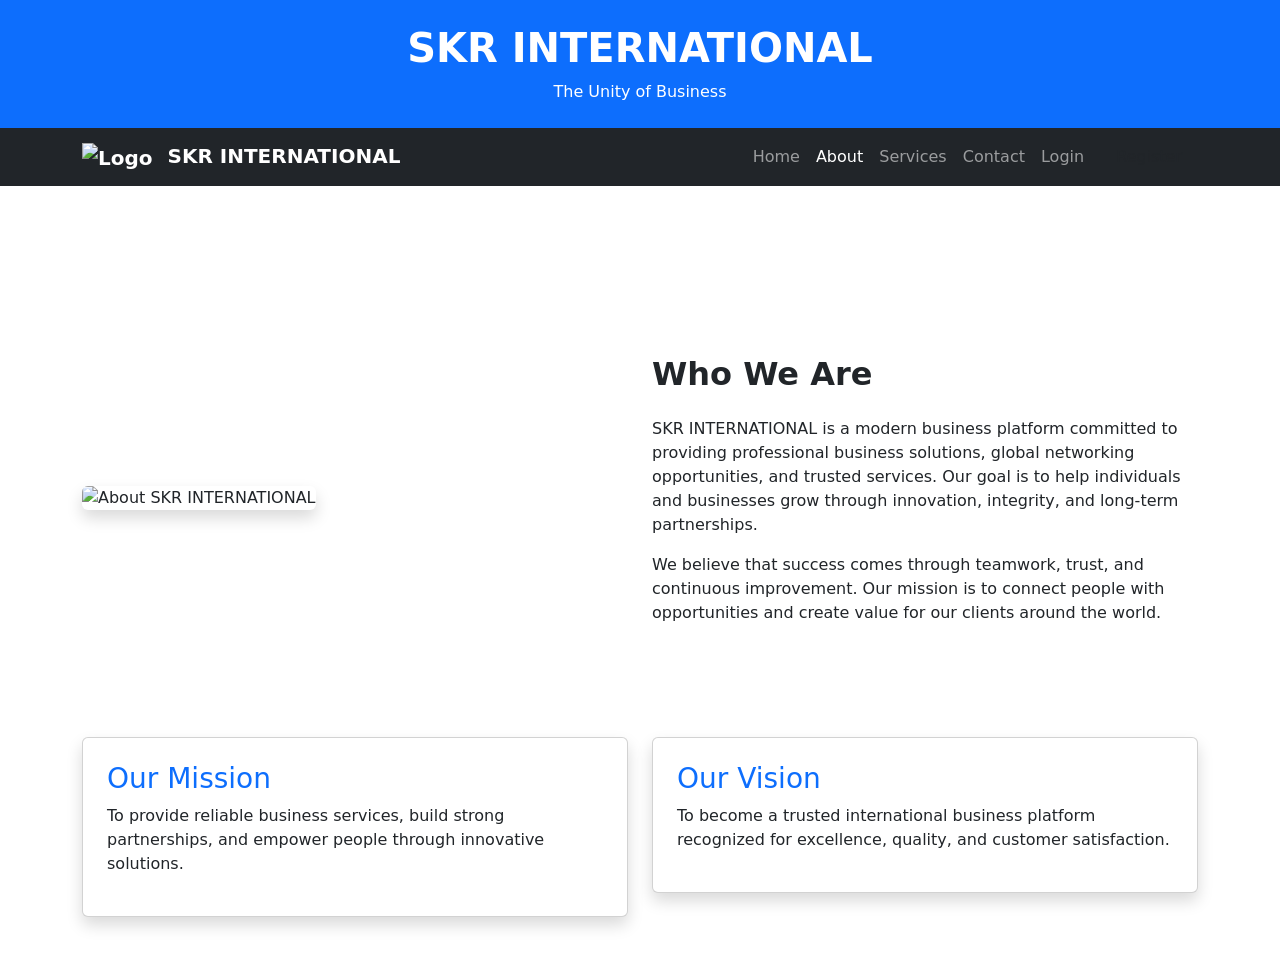
==== about.html @ 052d1a55 "Update about.html" ====
<!DOCTYPE html>
<html lang="en">

<head>
<meta charset="UTF-8">
<meta name="viewport" content="width=device-width, initial-scale=1.0">

<title>About Us | SKR INTERNATIONAL</title>

<link rel="stylesheet" href="style.css">
<link href="https://cdn.jsdelivr.net/npm/bootstrap@5.3.7/dist/css/bootstrap.min.css" rel="stylesheet">

</head>

<body>

<!-- Header -->
<header class="bg-primary text-white text-center py-4">
<div class="container">
<h1 class="fw-bold">SKR INTERNATIONAL</h1>
<p class="mb-0">The Unity of Business</p>
</div>
</header>

<!-- Navbar -->
<nav class="navbar navbar-expand-lg navbar-dark bg-dark sticky-top">

<div class="container">

<a class="navbar-brand fw-bold" href="index.html">
<img src="images/logo.png" width="45" class="me-2" alt="Logo">
SKR INTERNATIONAL
</a>

<button class="navbar-toggler" type="button" data-bs-toggle="collapse" data-bs-target="#menu">
<span class="navbar-toggler-icon"></span>
</button>

<div class="collapse navbar-collapse" id="menu">

<ul class="navbar-nav ms-auto">

<li class="nav-item">
<a class="nav-link" href="index.html">Home</a>
</li>

<li class="nav-item">
<a class="nav-link active" href="about.html">About</a>
</li>

<li class="nav-item">
<a class="nav-link" href="services.html">Services</a>
</li>

<li class="nav-item">
<a class="nav-link" href="contact.html">Contact</a>
</li>

<li class="nav-item">
<a class="nav-link" href="login.html">Login</a>
</li>

<li class="nav-item">
<a class="nav-link btn btn-warning text-dark ms-2 px-3" href="register.html">
Register
</a>
</li>

</ul>

</div>

</div>

</nav>

<!-- About Hero -->
<section class="hero">

<div class="container text-center text-white">

<h1 class="display-4 fw-bold">
About SKR INTERNATIONAL
</h1>

<p class="lead">
Building Trust • Creating Opportunities • Connecting Businesses Worldwide
</p>

</div>

</section>

<!-- Company Introduction -->
<section class="container py-5">

<div class="row align-items-center">

<div class="col-lg-6">

<img src="images/about.jpg" class="img-fluid rounded shadow" alt="About SKR INTERNATIONAL">

</div>

<div class="col-lg-6">

<h2 class="fw-bold mb-4">Who We Are</h2>

<p>
SKR INTERNATIONAL is a modern business platform committed to providing professional business solutions, global networking opportunities, and trusted services. Our goal is to help individuals and businesses grow through innovation, integrity, and long-term partnerships.
</p>

<p>
We believe that success comes through teamwork, trust, and continuous improvement. Our mission is to connect people with opportunities and create value for our clients around the world.
</p>

</div>

</div>

</section>

<!-- Mission & Vision -->
<section class="container py-5">

<div class="row">

<div class="col-md-6">

<div class="card shadow p-4">

<h3 class="text-primary">Our Mission</h3>

<p>
To provide reliable business services, build strong partnerships, and empower people through innovative solutions.
</p>

</div>

</div>

<div class="col-md-6">

<div class="card shadow p-4">

<h3 class="text-primary">Our Vision</h3>

<p>
To become a trusted international business platform recognized for excellence, quality, and customer satisfaction.
</p>

</div>

</div>

</div>

</section>
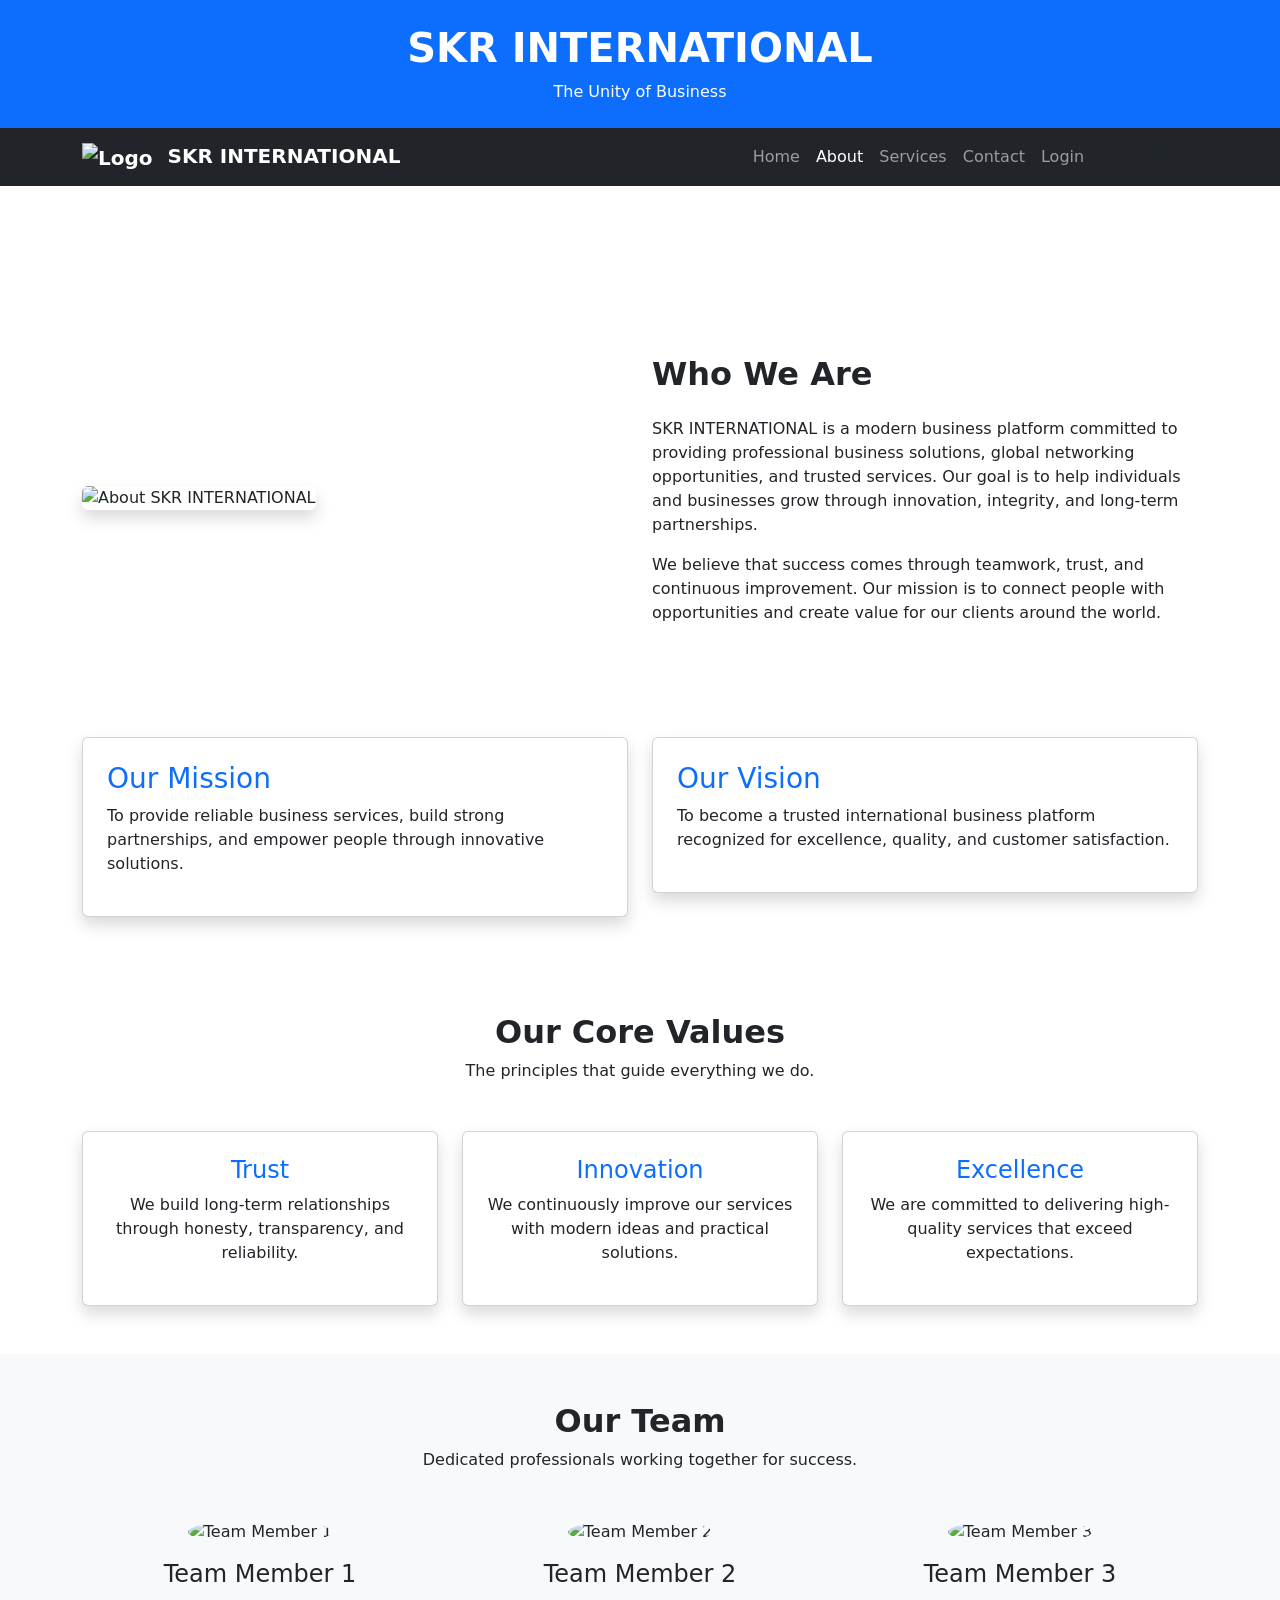
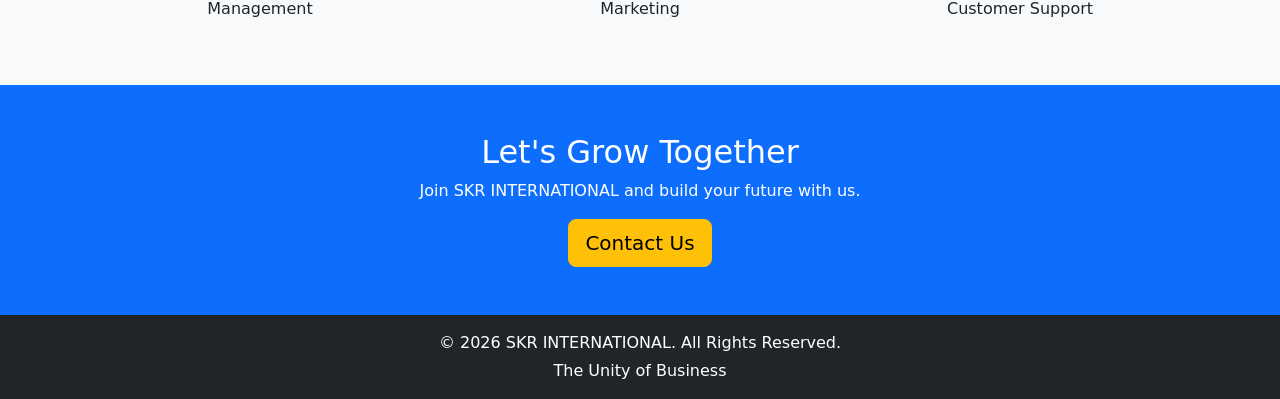
==== commit b9ba036a: "Update about.html" ====
--- a/about.html
+++ b/about.html
@@ -156,3 +156,109 @@
 </div>
 
 </section>
+<!-- Our Values -->
+<section class="container py-5">
+
+<div class="text-center mb-5">
+<h2 class="fw-bold">Our Core Values</h2>
+<p>The principles that guide everything we do.</p>
+</div>
+
+<div class="row g-4">
+
+<div class="col-md-4">
+<div class="card h-100 shadow text-center p-4">
+<h4 class="text-primary">Trust</h4>
+<p>We build long-term relationships through honesty, transparency, and reliability.</p>
+</div>
+</div>
+
+<div class="col-md-4">
+<div class="card h-100 shadow text-center p-4">
+<h4 class="text-primary">Innovation</h4>
+<p>We continuously improve our services with modern ideas and practical solutions.</p>
+</div>
+</div>
+
+<div class="col-md-4">
+<div class="card h-100 shadow text-center p-4">
+<h4 class="text-primary">Excellence</h4>
+<p>We are committed to delivering high-quality services that exceed expectations.</p>
+</div>
+</div>
+
+</div>
+
+</section>
+
+<!-- Team -->
+<section class="bg-light py-5">
+
+<div class="container">
+
+<div class="text-center mb-5">
+<h2 class="fw-bold">Our Team</h2>
+<p>Dedicated professionals working together for success.</p>
+</div>
+
+<div class="row g-4">
+
+<div class="col-md-4 text-center">
+<img src="images/team1.jpg" class="rounded-circle img-fluid mb-3" style="width:180px;height:180px;object-fit:cover;" alt="Team Member 1">
+<h4>Team Member 1</h4>
+<p>Management</p>
+</div>
+
+<div class="col-md-4 text-center">
+<img src="images/team2.jpg" class="rounded-circle img-fluid mb-3" style="width:180px;height:180px;object-fit:cover;" alt="Team Member 2">
+<h4>Team Member 2</h4>
+<p>Marketing</p>
+</div>
+
+<div class="col-md-4 text-center">
+<img src="images/team3.jpg" class="rounded-circle img-fluid mb-3" style="width:180px;height:180px;object-fit:cover;" alt="Team Member 3">
+<h4>Team Member 3</h4>
+<p>Customer Support</p>
+</div>
+
+</div>
+
+</div>
+
+</section>
+
+<!-- Call to Action -->
+<section class="bg-primary text-white text-center py-5">
+
+<div class="container">
+
+<h2>Let's Grow Together</h2>
+
+<p>Join SKR INTERNATIONAL and build your future with us.</p>
+
+<a href="contact.html" class="btn btn-warning btn-lg">
+Contact Us
+</a>
+
+</div>
+
+</section>
+
+<!-- Footer -->
+<footer class="bg-dark text-white text-center py-3">
+
+<p class="mb-1">
+© 2026 SKR INTERNATIONAL. All Rights Reserved.
+</p>
+
+<p class="mb-0">
+The Unity of Business
+</p>
+
+</footer>
+
+<script src="https://cdn.jsdelivr.net/npm/bootstrap@5.3.7/dist/js/bootstrap.bundle.min.js"></script>
+<script src="script.js"></script>
+
+</body>
+</html>
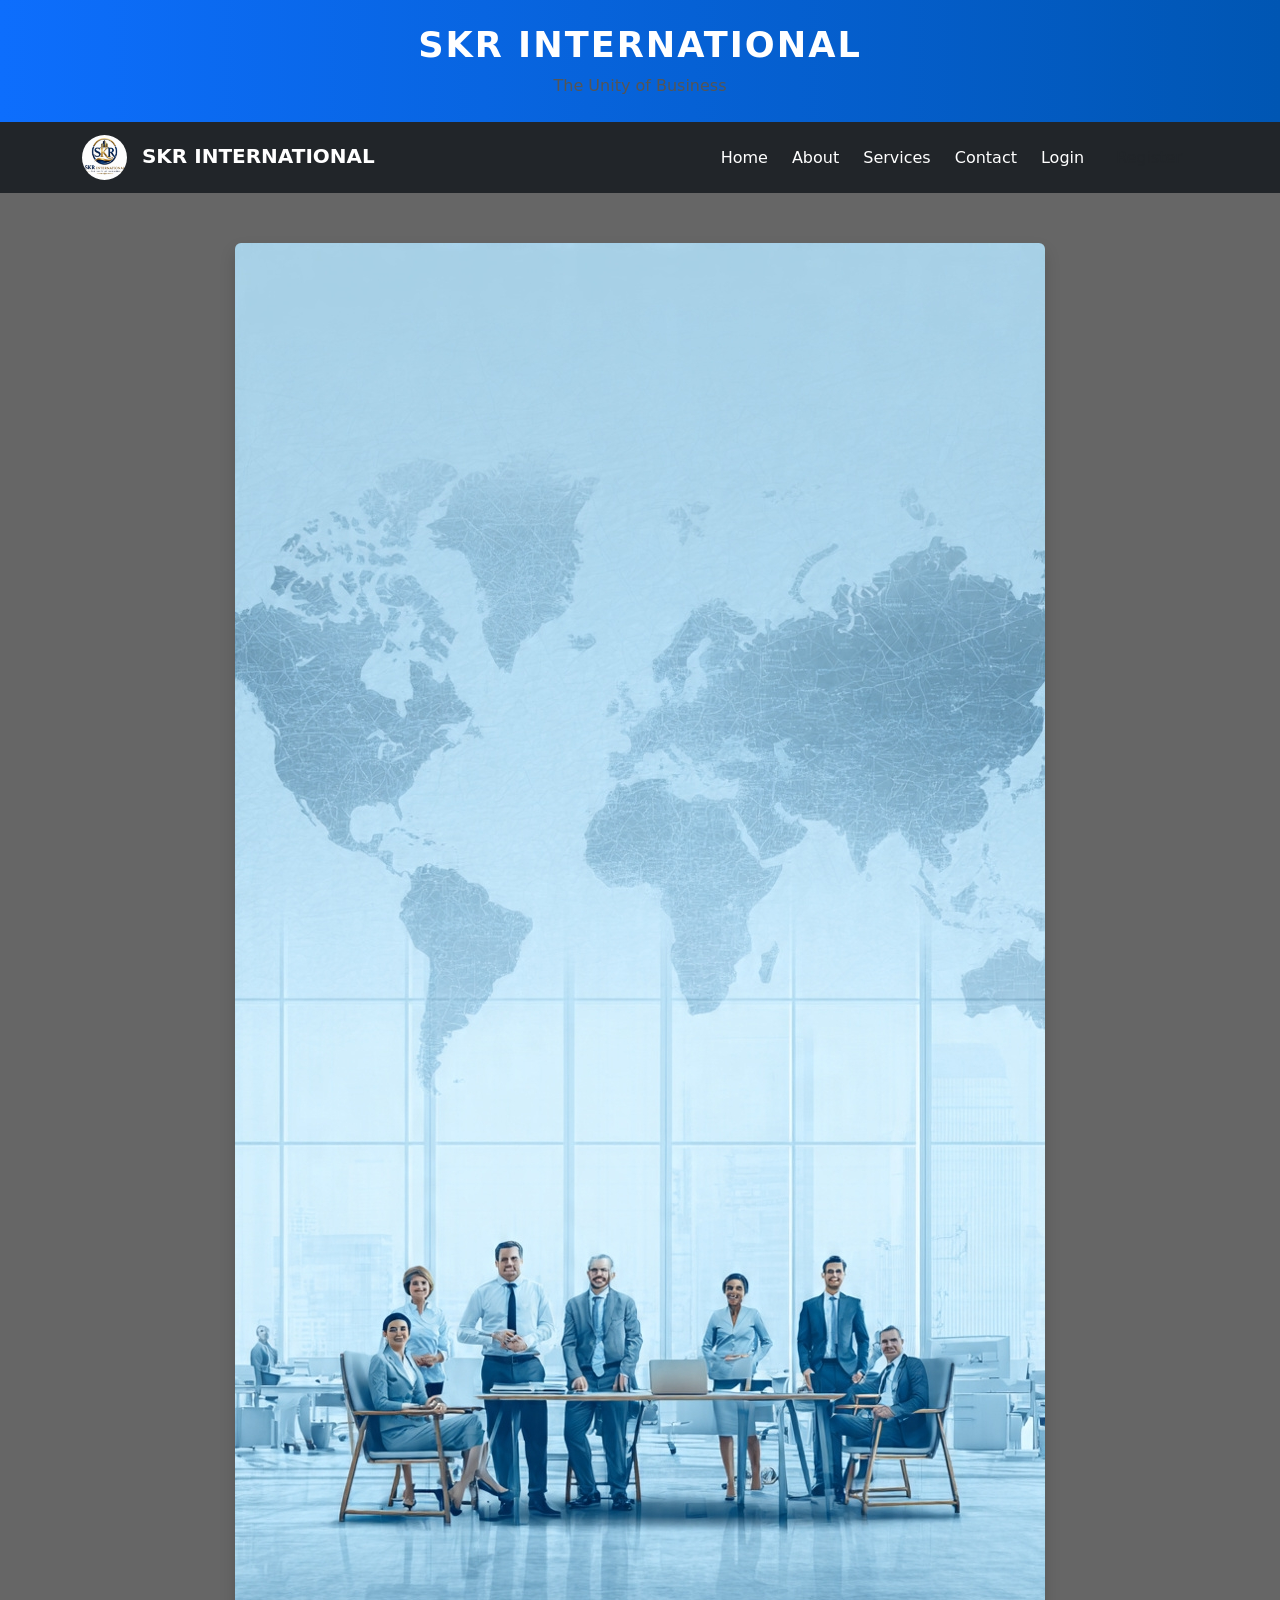
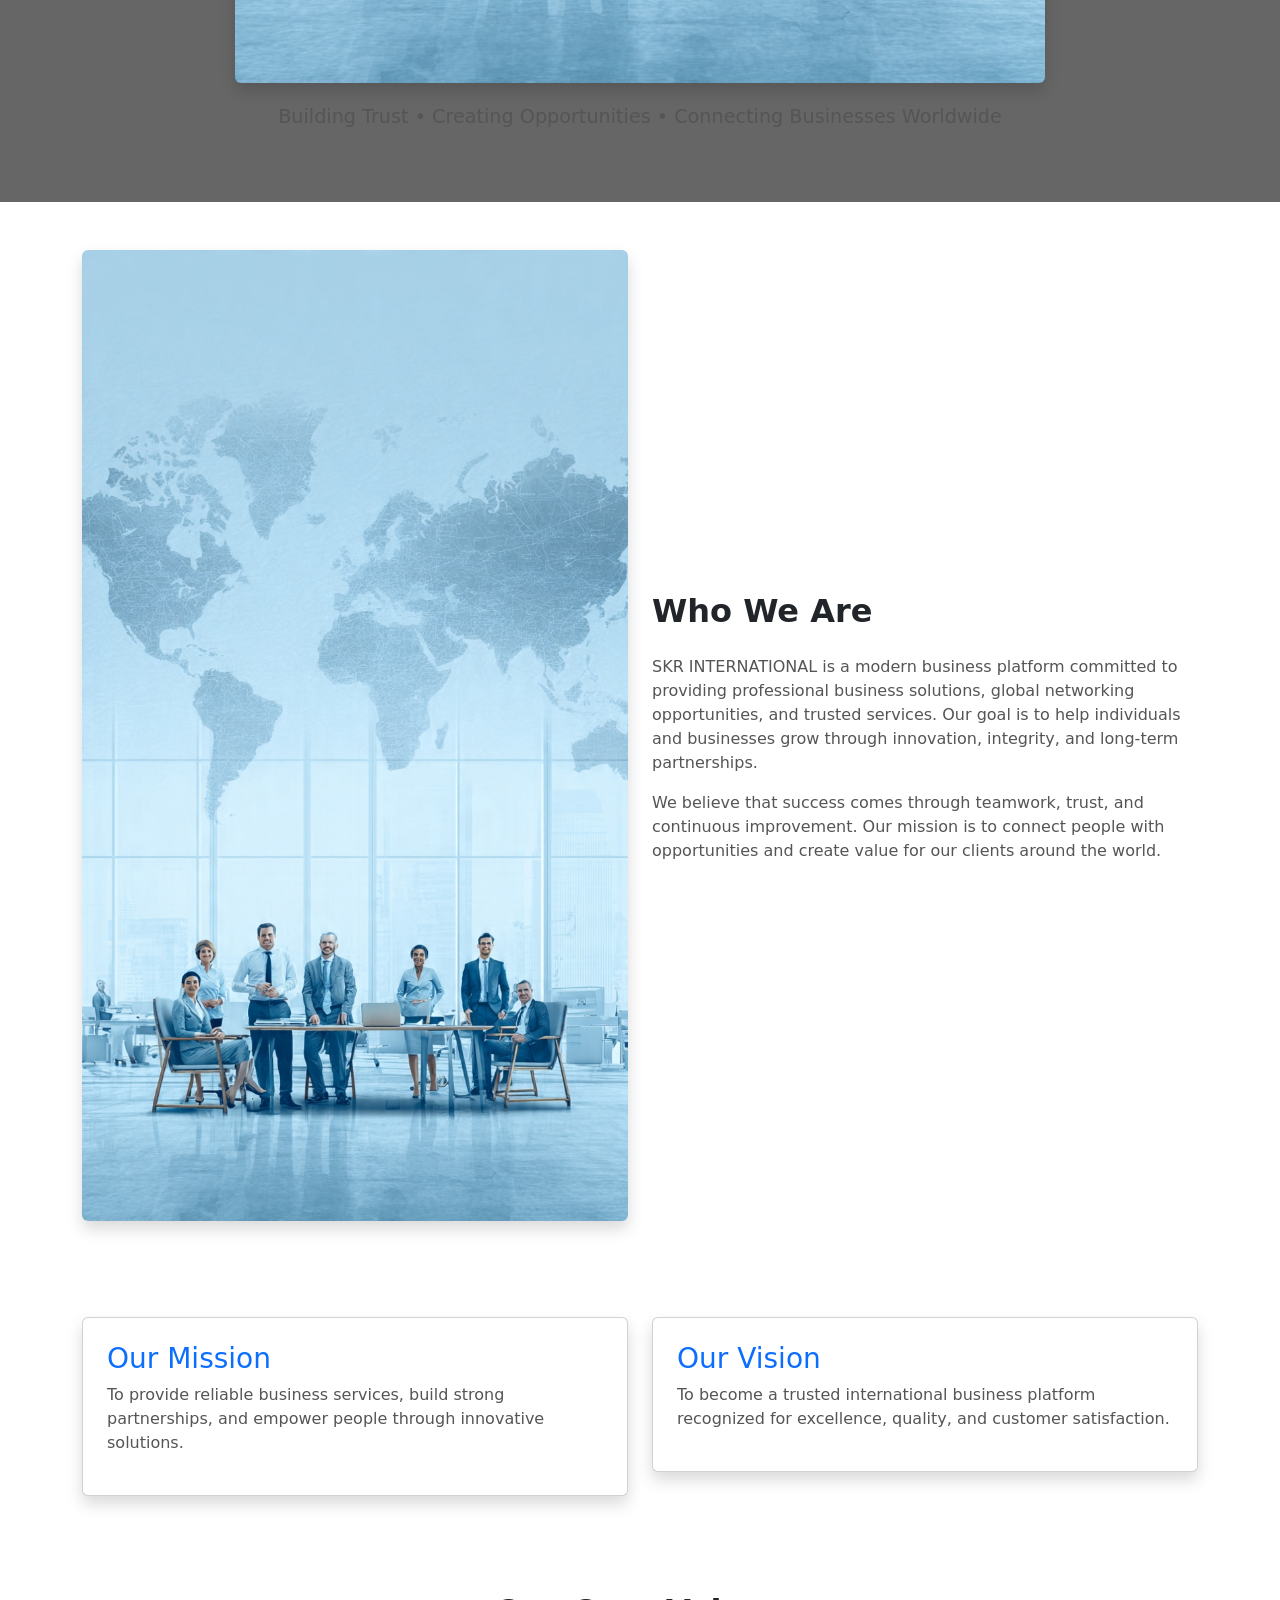
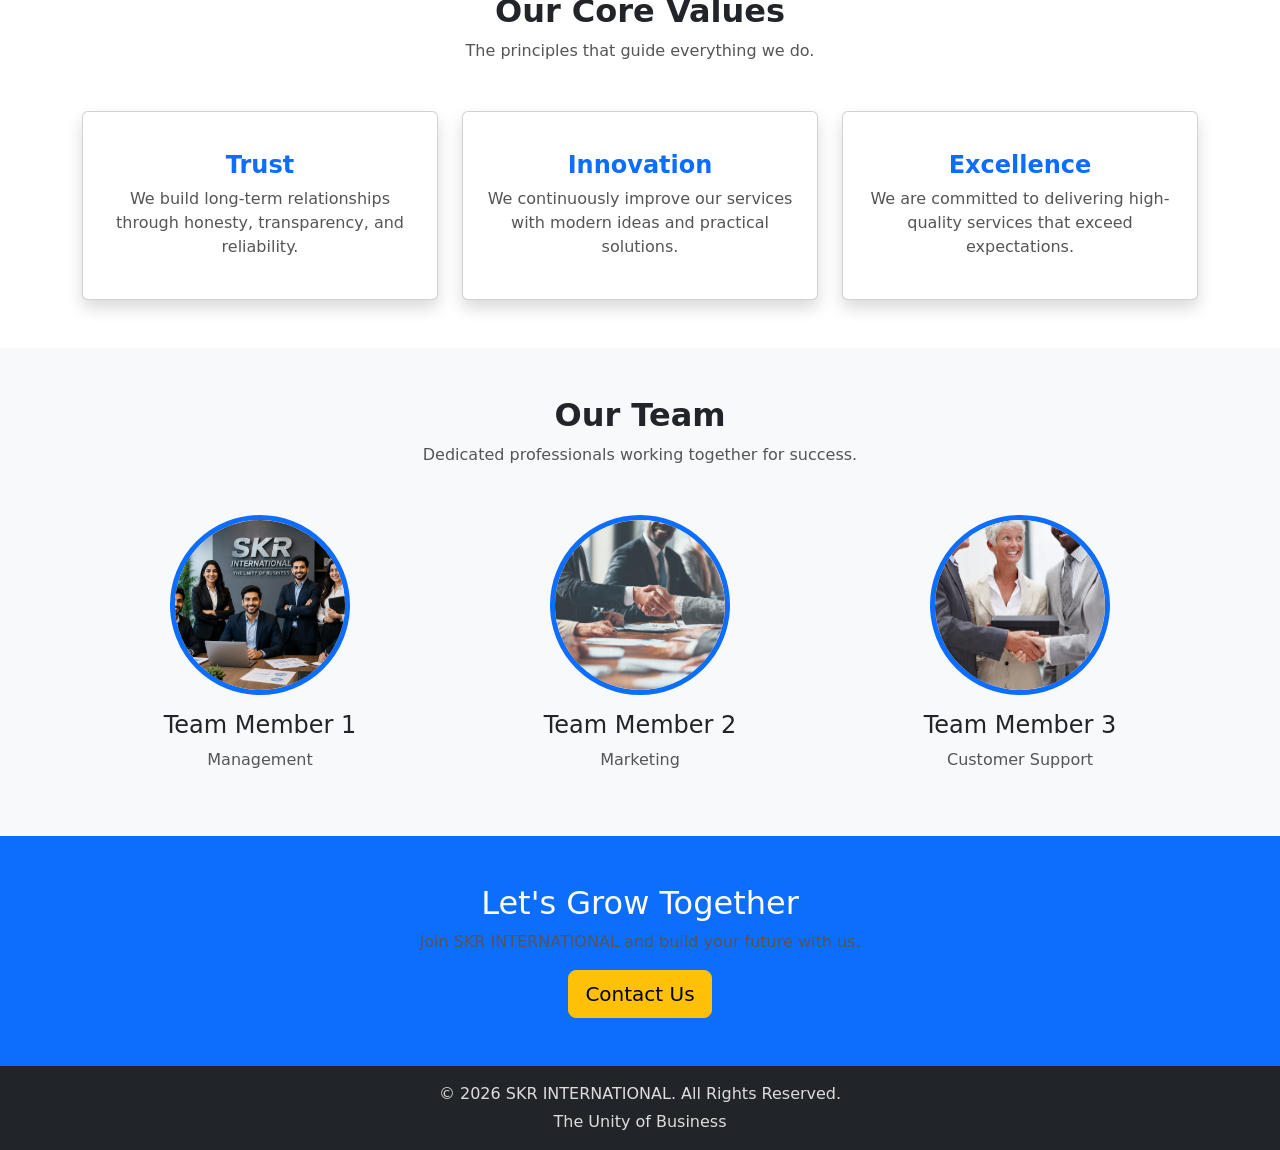
==== commit 32707a33: "Insert image in about section Added an image to the about section." ====
--- a/about.html
+++ b/about.html
@@ -79,9 +79,9 @@
 
 <div class="container text-center text-white">
 
-<h1 class="display-4 fw-bold">
-About SKR INTERNATIONAL
-</h1>
+
+<img src="images/about.jpg" class="img-fluid rounded shadow" alt="About SKR INTERNATIONAL">
+
 
 <p class="lead">
 Building Trust • Creating Opportunities • Connecting Businesses Worldwide
--- a/style.css
+++ b/style.css
@@ -0,0 +1,380 @@
+/* ==========================================
+   SKR INTERNATIONAL V4
+   style.css - Part 1
+========================================== */
+
+*{
+    margin:0;
+    padding:0;
+    box-sizing:border-box;
+}
+
+html{
+    scroll-behavior:smooth;
+}
+
+body{
+    font-family:Arial, Helvetica, sans-serif;
+    background:#f8f9fa;
+    color:#333;
+    line-height:1.6;
+}
+
+/* Header */
+
+header{
+    background:linear-gradient(90deg,#0d6efd,#0056b3);
+}
+
+header h1{
+    font-size:2.2rem;
+    font-weight:700;
+    letter-spacing:2px;
+}
+
+header p{
+    font-size:1rem;
+    margin-top:8px;
+}
+
+/* Navbar */
+
+.navbar{
+    box-shadow:0 2px 10px rgba(0,0,0,.15);
+}
+
+.navbar-brand{
+    font-weight:bold;
+    font-size:1.2rem;
+}
+
+.navbar-brand img{
+    border-radius:50%;
+}
+
+.nav-link{
+    color:#fff !important;
+    margin-left:8px;
+    transition:.3s;
+}
+
+.nav-link:hover{
+    color:#ffc107 !important;
+}
+
+/* Hero */
+
+.hero{
+    min-height:420px;
+    display:flex;
+    align-items:center;
+    justify-content:center;
+    text-align:center;
+    background:
+    linear-gradient(rgba(0,0,0,.60),rgba(0,0,0,.60)),
+    url("images/banner.jpg") center/cover no-repeat;
+}
+
+.hero h1{
+    font-size:3rem;
+    font-weight:700;
+}
+
+.hero p{
+    font-size:1.2rem;
+    margin:20px 0;
+}
+
+.hero .btn{
+    margin:8px;
+    padding:12px 30px;
+    border-radius:50px;
+}
+
+/* Slider */
+
+.slider{
+    width:100%;
+    height:70vh;
+    position:relative;
+    overflow:hidden;
+}
+
+.slide{
+    width:100%;
+    height:70vh;
+    object-fit:cover;
+    display:none;
+}
+
+.slide.active{
+    display:block;
+    animation:fade 1s;
+}
+
+@keyframes fade{
+    from{opacity:.4;}
+    to{opacity:1;}
+}
+
+/* Section */
+
+section{
+    padding-top:50px;
+    padding-bottom:50px;
+}
+
+h2{
+    font-weight:700;
+    margin-bottom:20px;
+}
+
+p{
+    color:#555;
+}
+/* ==========================================
+   SKR INTERNATIONAL V4
+   style.css - Part 2
+========================================== */
+
+/* Cards */
+
+.card{
+    border:none;
+    border-radius:15px;
+    transition:0.3s ease;
+}
+
+.card:hover{
+    transform:translateY(-8px);
+    box-shadow:0 12px 30px rgba(0,0,0,0.15);
+}
+
+.card-body{
+    padding:30px;
+}
+
+.card h4{
+    color:#0d6efd;
+    font-weight:700;
+    margin-top:15px;
+}
+
+/* Buttons */
+
+.btn{
+    border-radius:50px;
+    padding:10px 25px;
+    transition:0.3s ease;
+}
+
+.btn-primary:hover,
+.btn-warning:hover,
+.btn-success:hover{
+    transform:scale(1.05);
+}
+
+/* Forms */
+
+form{
+    background:#fff;
+}
+
+.form-control{
+    border-radius:10px;
+    padding:12px;
+}
+
+.form-control:focus{
+    border-color:#0d6efd;
+    box-shadow:0 0 8px rgba(13,110,253,.25);
+}
+
+/* Team Images */
+
+.rounded-circle{
+    border:5px solid #0d6efd;
+    transition:0.3s;
+}
+
+.rounded-circle:hover{
+    transform:scale(1.05);
+}
+
+/* Footer */
+
+footer{
+    background:#111;
+    color:#fff;
+}
+
+footer p{
+    color:#ddd;
+    margin-bottom:5px;
+}
+
+footer a{
+    color:#ffc107;
+    text-decoration:none;
+}
+
+footer a:hover{
+    text-decoration:underline;
+}
+
+/* Contact Map */
+
+.ratio iframe{
+    border-radius:15px;
+}
+
+/* Utility */
+
+.shadow{
+    box-shadow:0 10px 25px rgba(0,0,0,.12)!important;
+}
+/* ==========================================
+   SKR INTERNATIONAL V4
+   style.css - Part 3
+========================================== */
+
+/* Smooth Animations */
+
+.fade-up{
+    animation:fadeUp 0.8s ease;
+}
+
+@keyframes fadeUp{
+    from{
+        opacity:0;
+        transform:translateY(30px);
+    }
+    to{
+        opacity:1;
+        transform:translateY(0);
+    }
+}
+
+img{
+    max-width:100%;
+    height:auto;
+    transition:0.3s ease;
+}
+
+img:hover{
+    transform:scale(1.02);
+}
+
+/* Mobile Responsive */
+
+@media (max-width:992px){
+
+.navbar-brand{
+    font-size:1rem;
+}
+
+.hero{
+    min-height:350px;
+}
+
+.hero h1{
+    font-size:2.2rem;
+}
+
+.hero p{
+    font-size:1rem;
+}
+
+.slider,
+.slide{
+    height:50vh;
+}
+
+.card{
+    margin-bottom:20px;
+}
+
+}
+
+@media (max-width:768px){
+
+header h1{
+    font-size:1.7rem;
+}
+
+header p{
+    font-size:0.9rem;
+}
+
+.hero{
+    min-height:300px;
+    padding:40px 15px;
+}
+
+.hero h1{
+    font-size:1.8rem;
+}
+
+.hero p{
+    font-size:0.95rem;
+}
+
+.hero .btn{
+    display:block;
+    width:100%;
+    margin:10px 0;
+}
+
+.slider,
+.slide{
+    height:35vh;
+}
+
+.navbar-nav{
+    text-align:center;
+}
+
+.card{
+    margin-bottom:20px;
+}
+
+section{
+    padding-top:40px;
+    padding-bottom:40px;
+}
+
+}
+
+@media (max-width:576px){
+
+header h1{
+    font-size:1.5rem;
+}
+
+.hero h1{
+    font-size:1.5rem;
+}
+
+.hero p{
+    font-size:0.9rem;
+}
+
+.slider,
+.slide{
+    height:28vh;
+}
+
+.btn{
+    width:100%;
+}
+
+.card-body{
+    padding:20px;
+}
+
+footer{
+    font-size:14px;
+}
+
+}
+/* End of style.css */
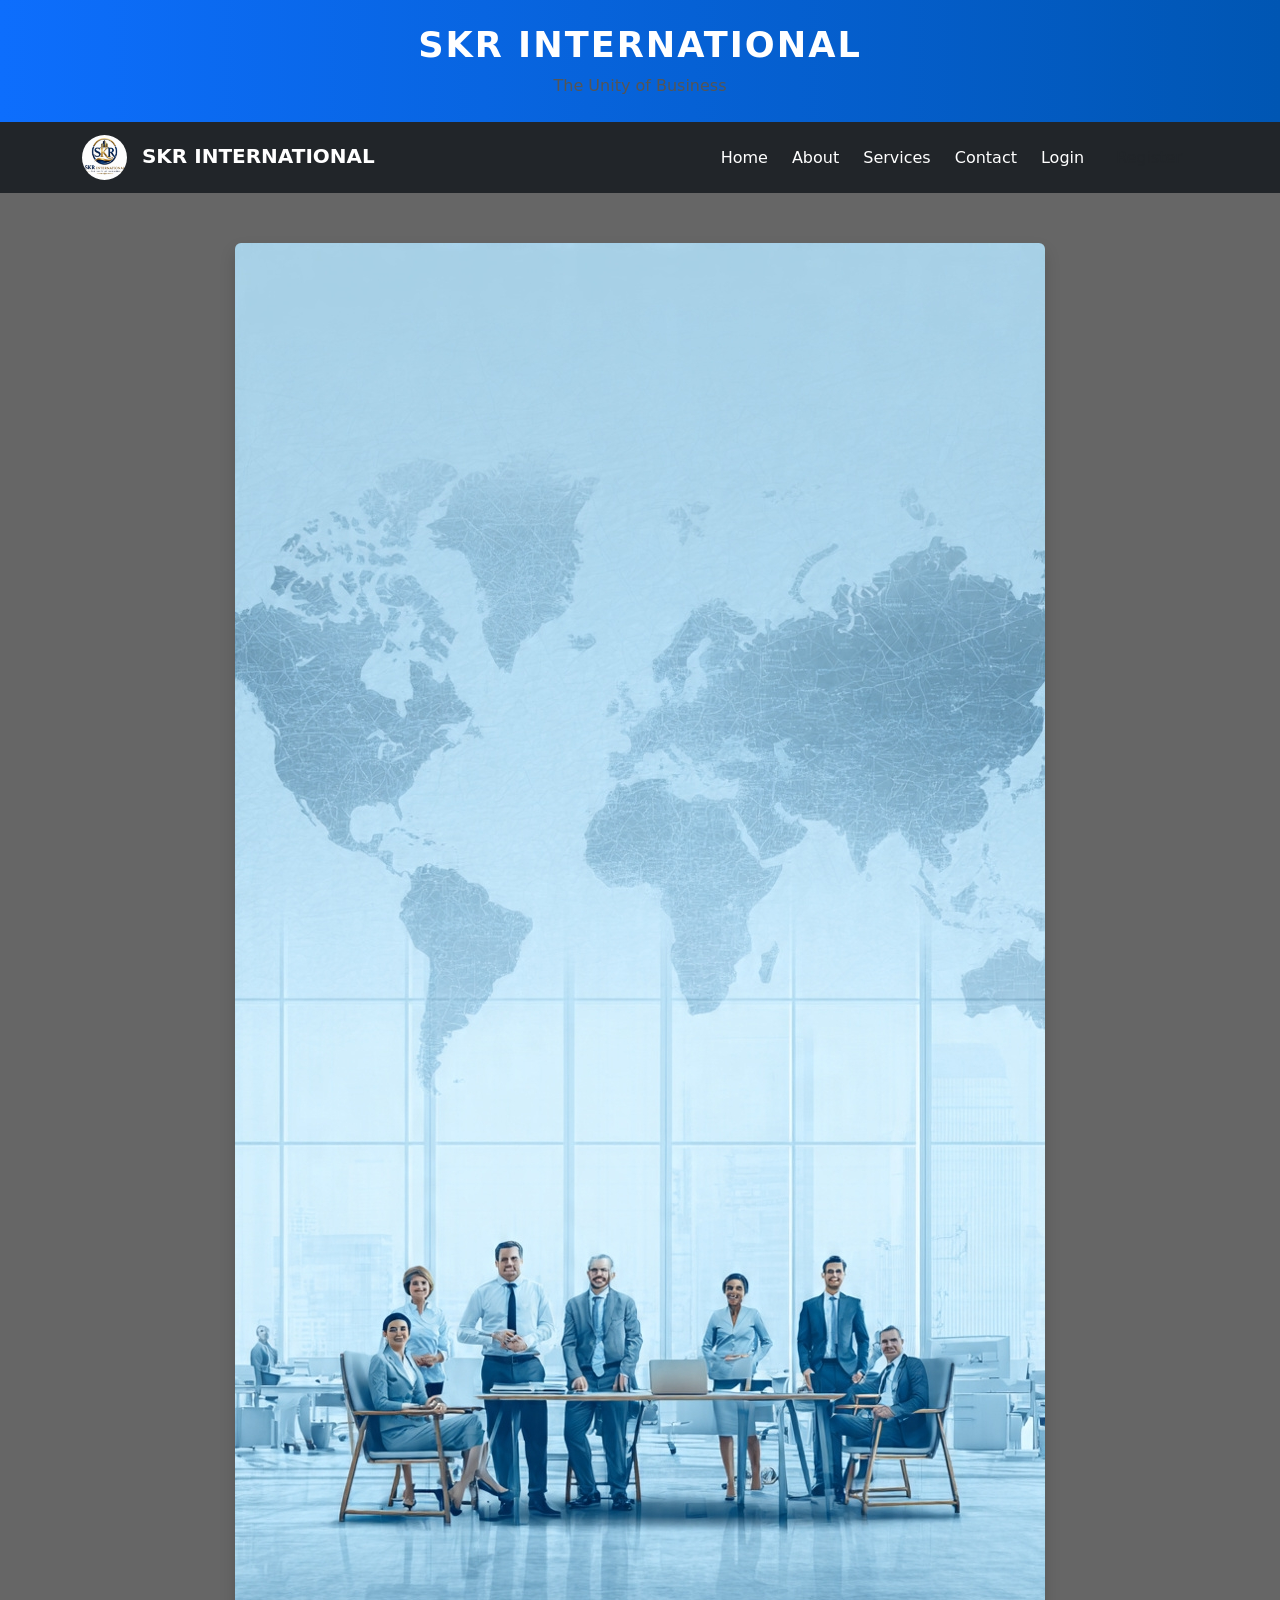
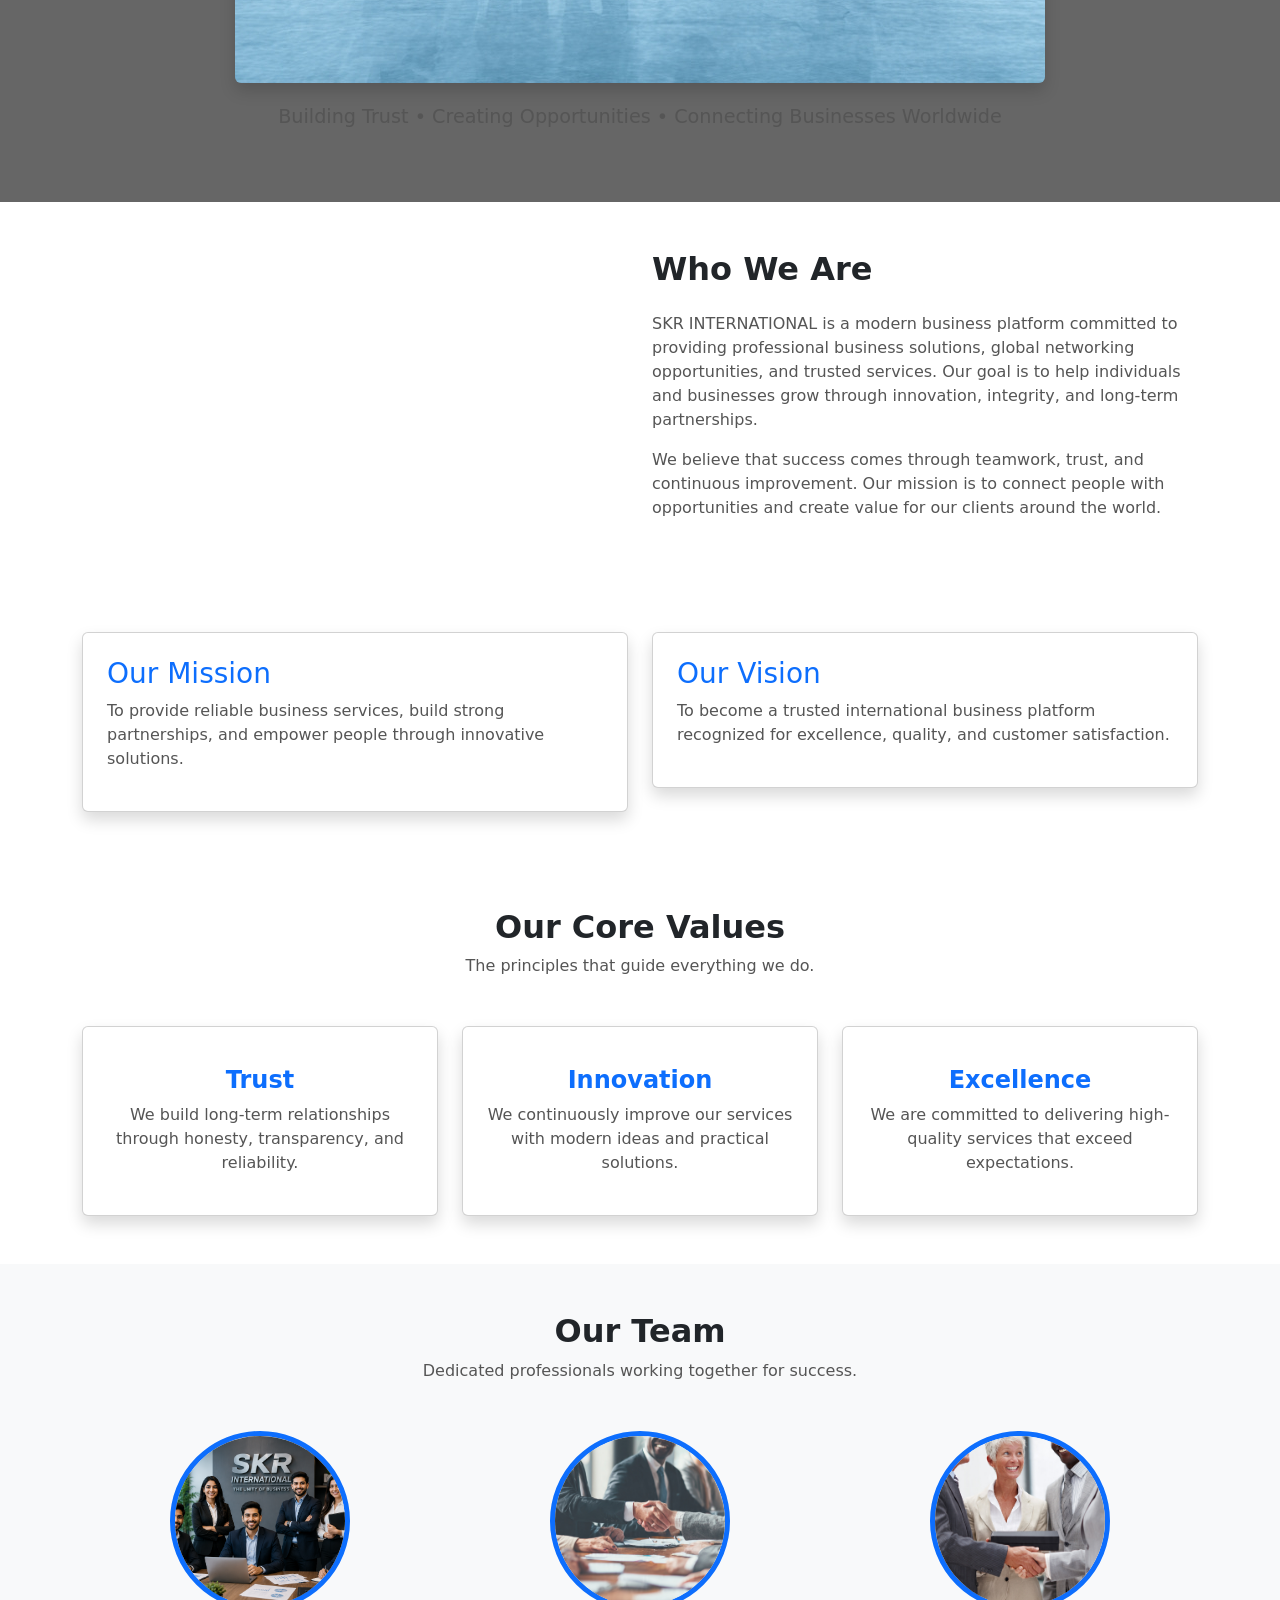
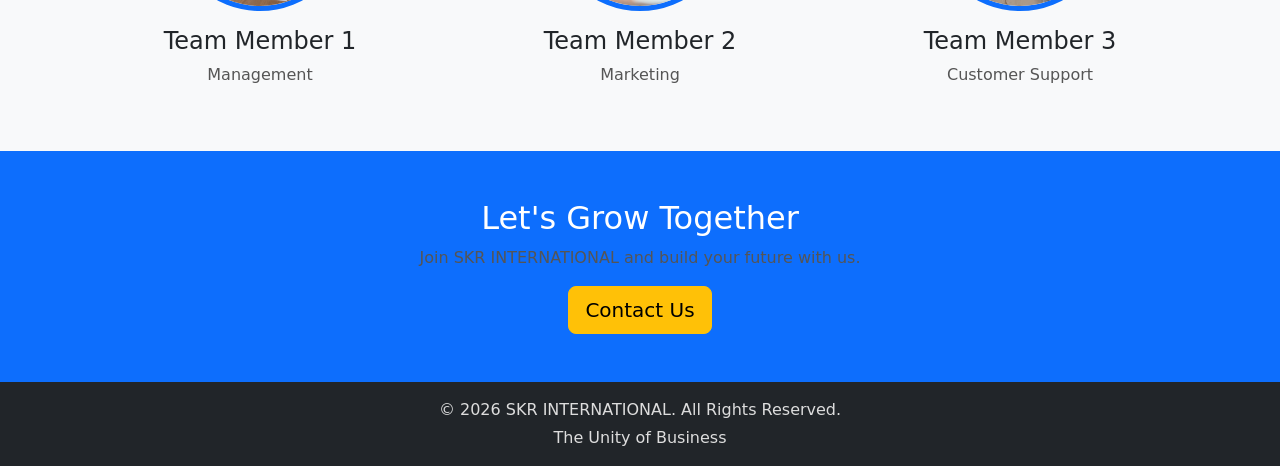
==== commit f2de0e00: "Fix typo in class name for about section" ====
--- a/about.html
+++ b/about.html
@@ -94,11 +94,10 @@
 <!-- Company Introduction -->
 <section class="container py-5">
 
-<div class="row align-items-center">
+<div class="row align-items-fit to comtainer">
 
 <div class="col-lg-6">
 
-<img src="images/about.jpg" class="img-fluid rounded shadow" alt="About SKR INTERNATIONAL">
 
 </div>
 
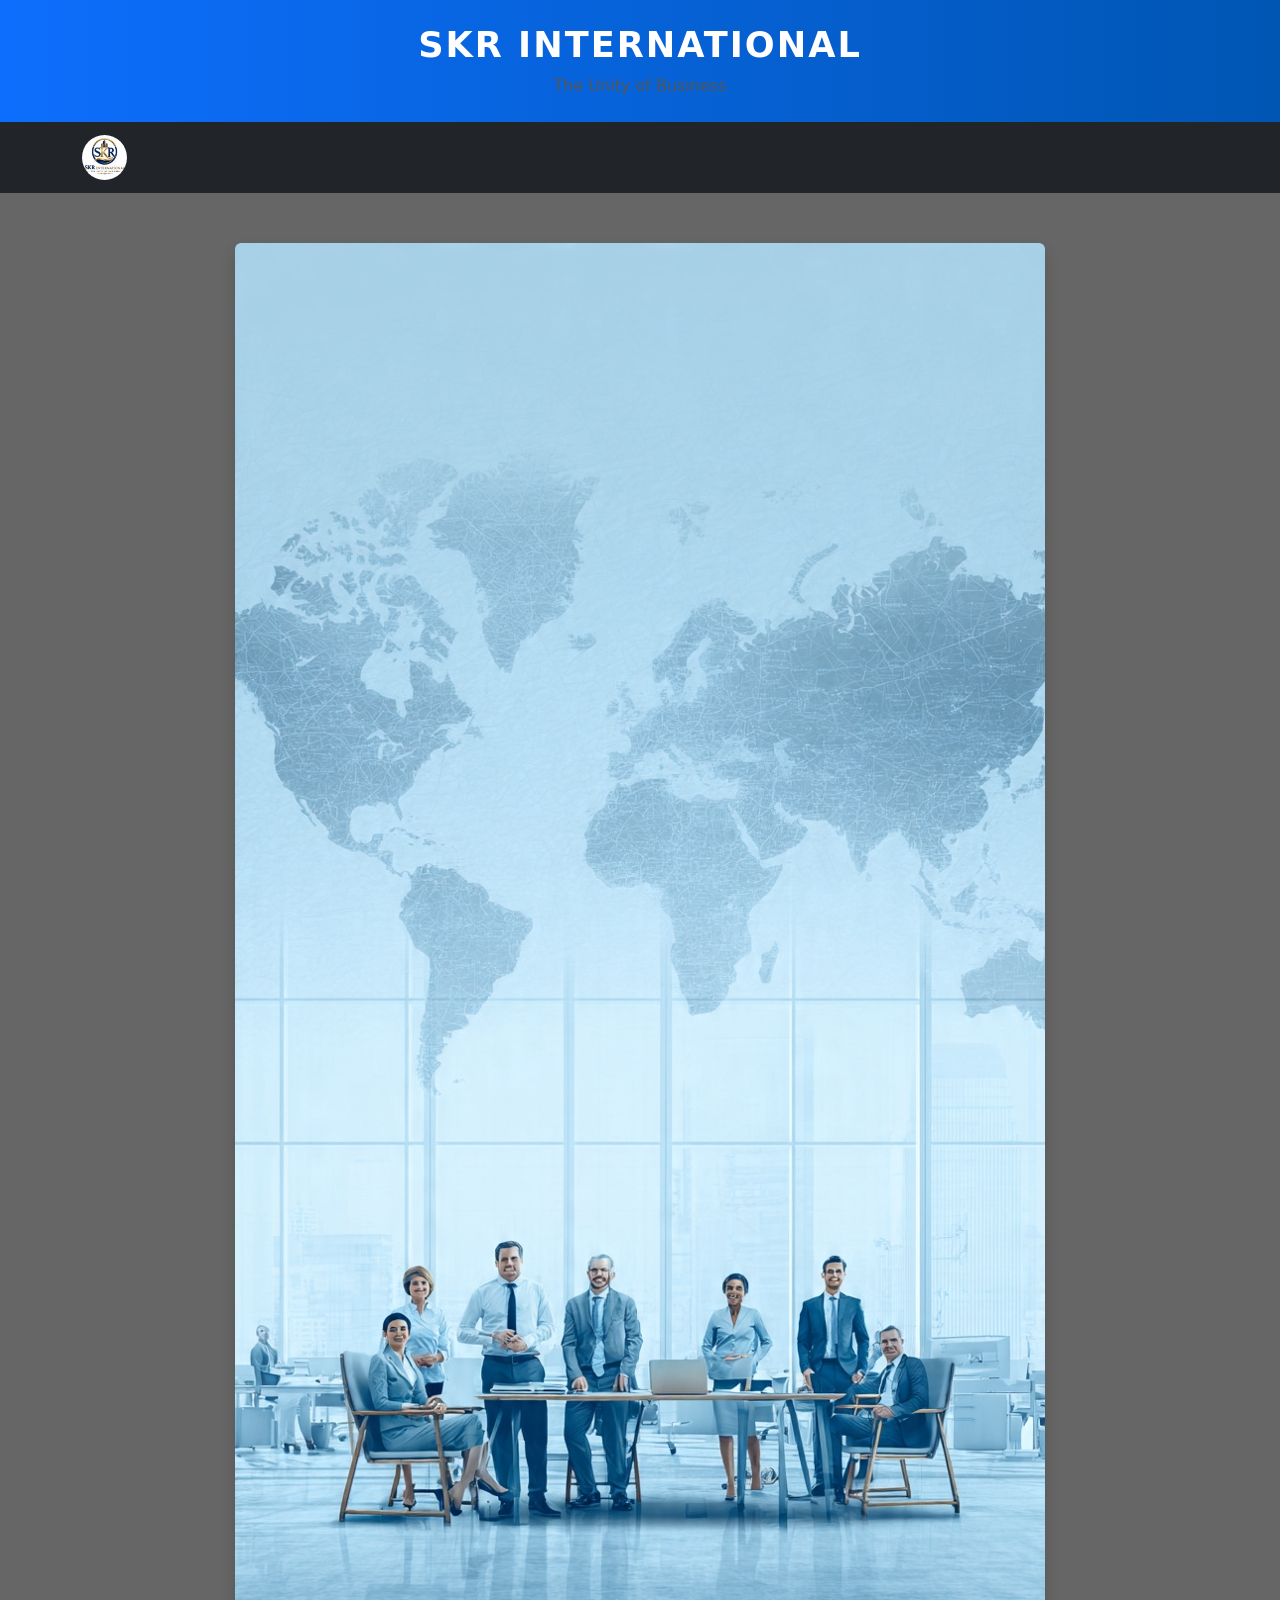
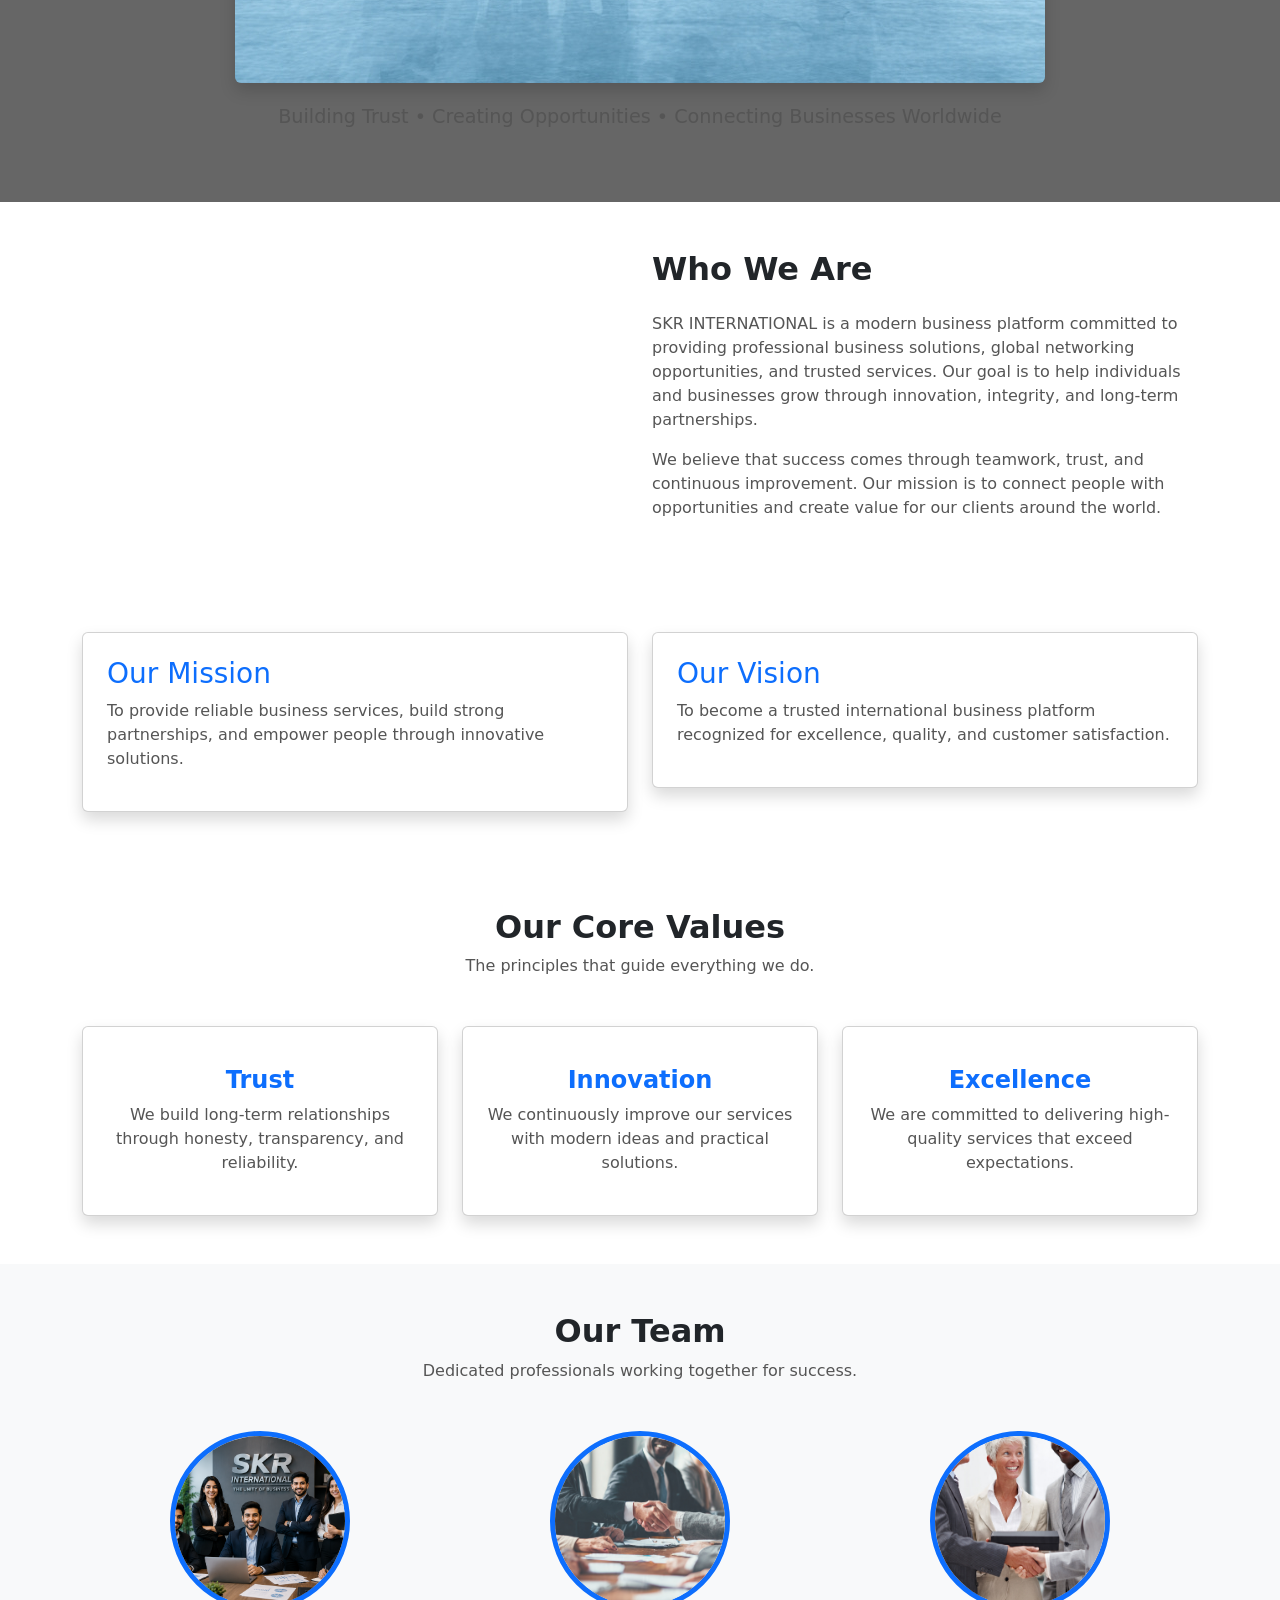
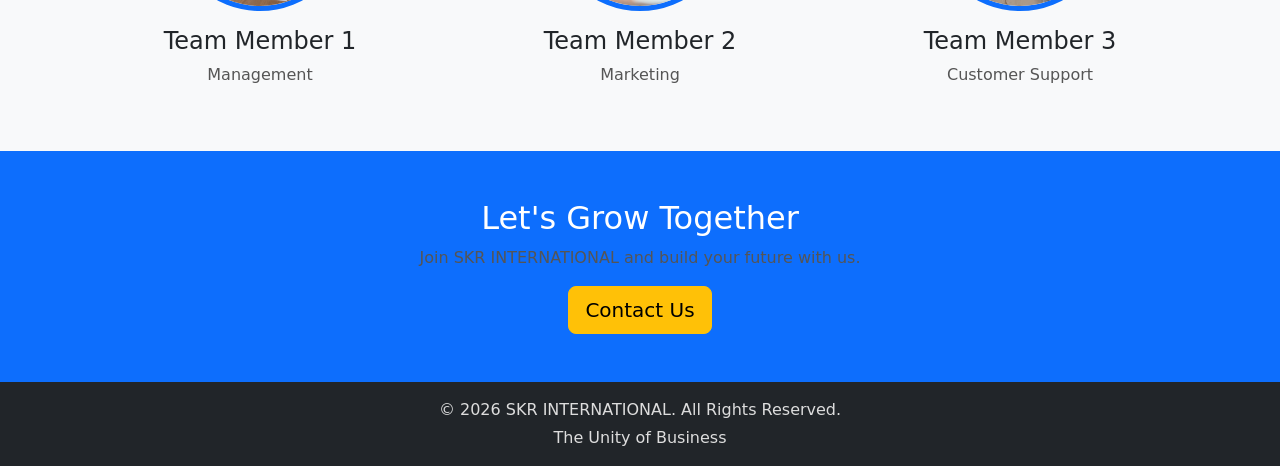
==== commit e3133dda: "Update navigation structure in about.html Removed navigation items and added bottom navigation." ====
--- a/about.html
+++ b/about.html
@@ -28,52 +28,13 @@
 <div class="container">
 
 <a class="navbar-brand fw-bold" href="index.html">
-<img src="images/logo.png" width="45" class="me-2" alt="Logo">
-SKR INTERNATIONAL
-</a>
-
-<button class="navbar-toggler" type="button" data-bs-toggle="collapse" data-bs-target="#menu">
-<span class="navbar-toggler-icon"></span>
-</button>
-
-<div class="collapse navbar-collapse" id="menu">
-
-<ul class="navbar-nav ms-auto">
-
-<li class="nav-item">
-<a class="nav-link" href="index.html">Home</a>
-</li>
-
-<li class="nav-item">
-<a class="nav-link active" href="about.html">About</a>
-</li>
-
-<li class="nav-item">
-<a class="nav-link" href="services.html">Services</a>
-</li>
-
-<li class="nav-item">
-<a class="nav-link" href="contact.html">Contact</a>
-</li>
-
-<li class="nav-item">
-<a class="nav-link" href="login.html">Login</a>
-</li>
-
-<li class="nav-item">
-<a class="nav-link btn btn-warning text-dark ms-2 px-3" href="register.html">
-Register
-</a>
-</li>
-
-</ul>
-
-</div>
-
-</div>
-
+<img src="images/logo.png" width="45" class="me-2" alt="Logo"
+<nav class="bottom-nav">
+    <a href="index.html"><i class="fas fa-home"></i></a>
+    <a href="about.html"><i class="fas fa-user"></i></a>
+    <a href="services.html"><i class="fas fa-briefcase"></i></a>
+    <a href="contact.html"><i class="fas fa-envelope"></i></a>
 </nav>
-
 <!-- About Hero -->
 <section class="hero">
 
--- a/style.css
+++ b/style.css
@@ -307,7 +307,7 @@
 }
 
 .hero{
-    min-height:300px;
+    min-height:200px;
     padding:40px 15px;
 }
 
@@ -377,4 +377,24 @@
 }
 
 }
+.icon-nav{
+    display:flex;
+    justify-content:left;
+    align-items:left;
+    gap:20px;
+    padding:15px;
+    background:#0d6efd;
+}
+
+.icon-nav a{
+    color:white;
+    font-size:22px;
+    text-decoration:none;
+    transition:0.3s;
+}
+
+.icon-nav a:hover{
+    color:#ffd700;
+    transform:scale(1.2);
+}
 /* End of style.css */
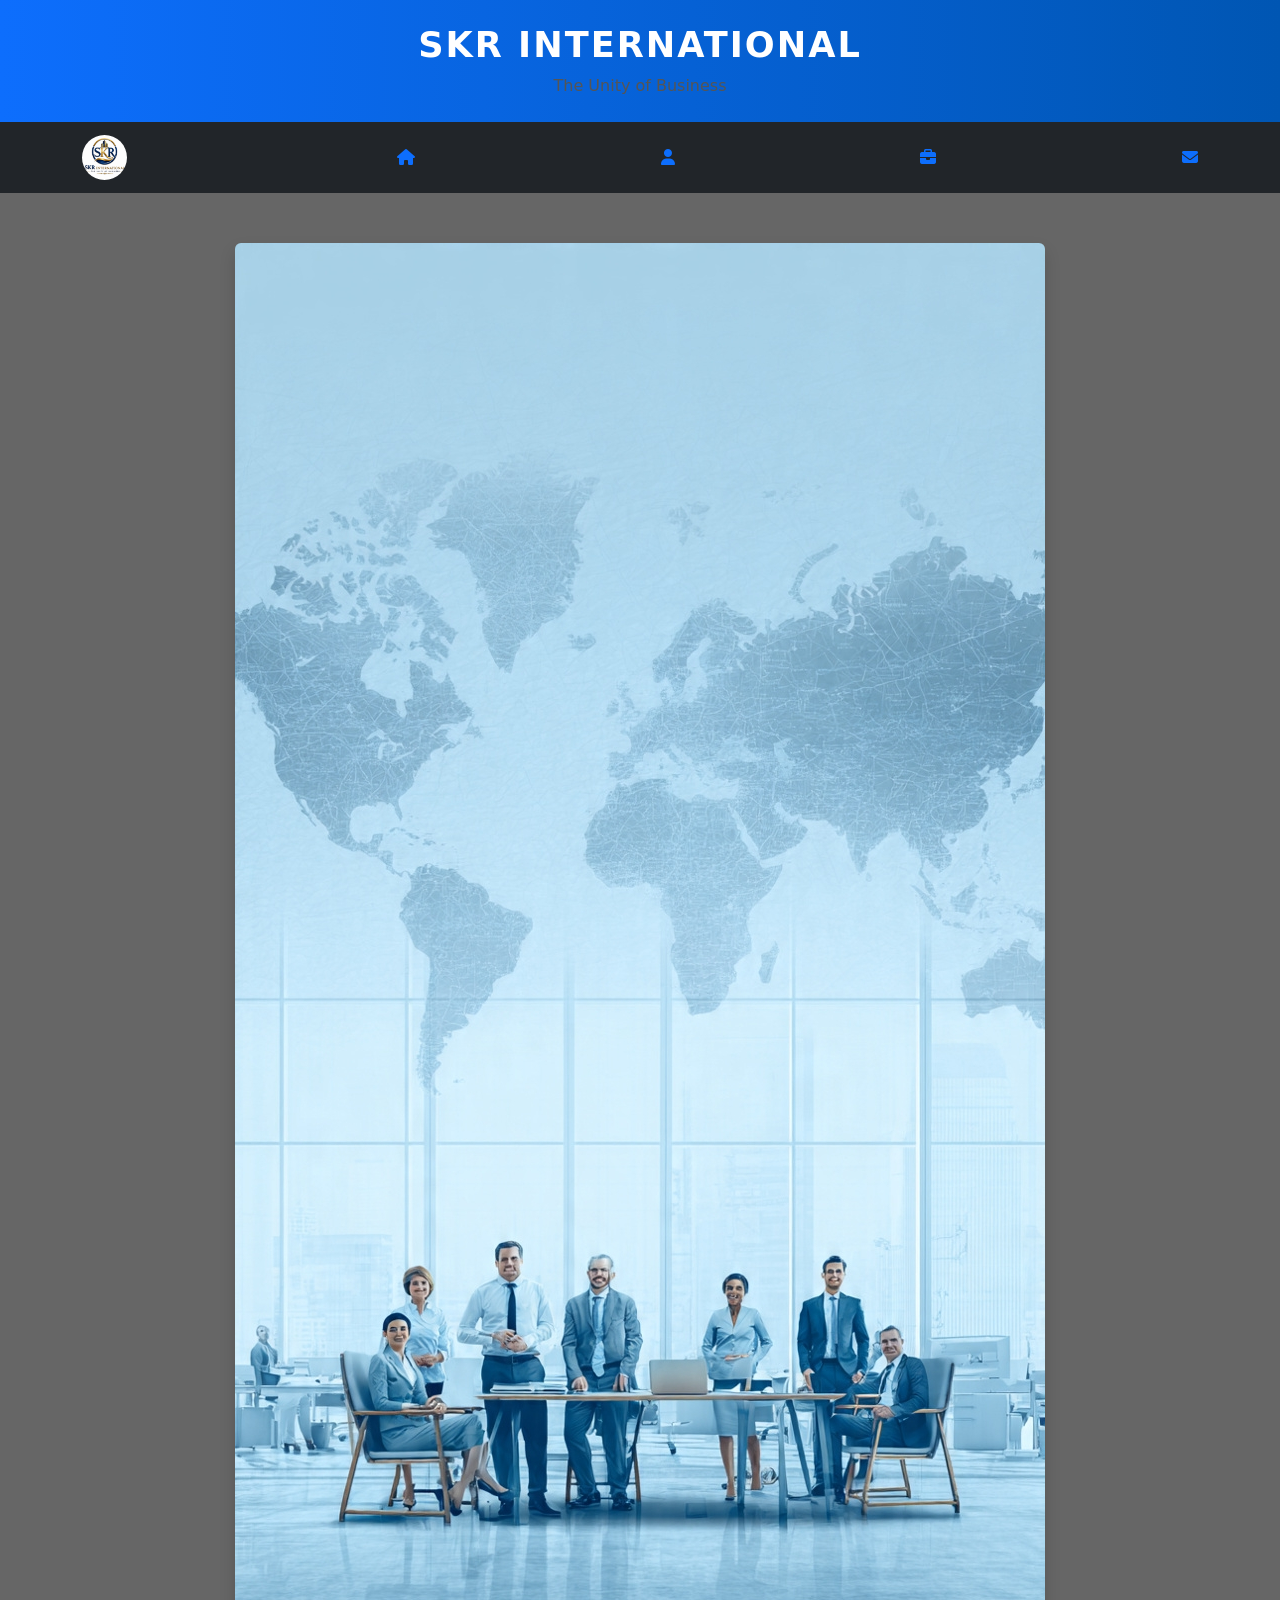
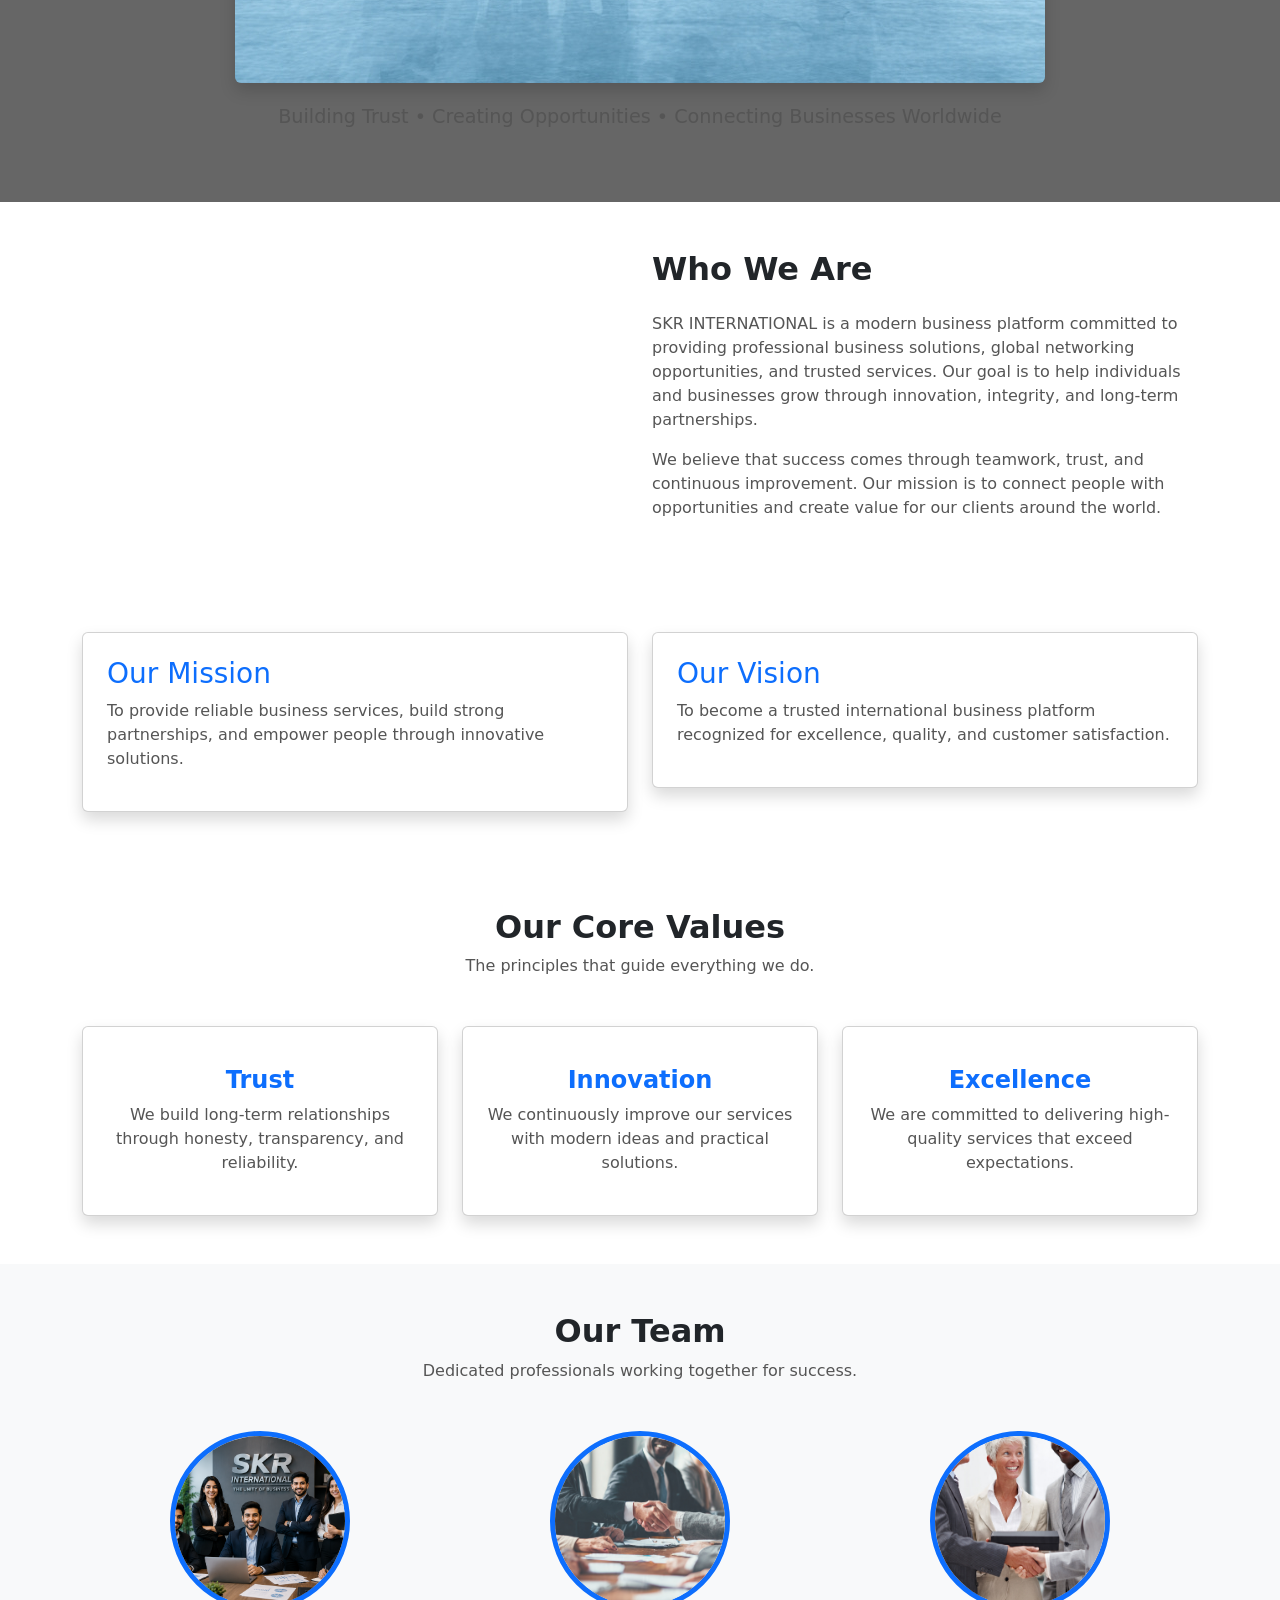
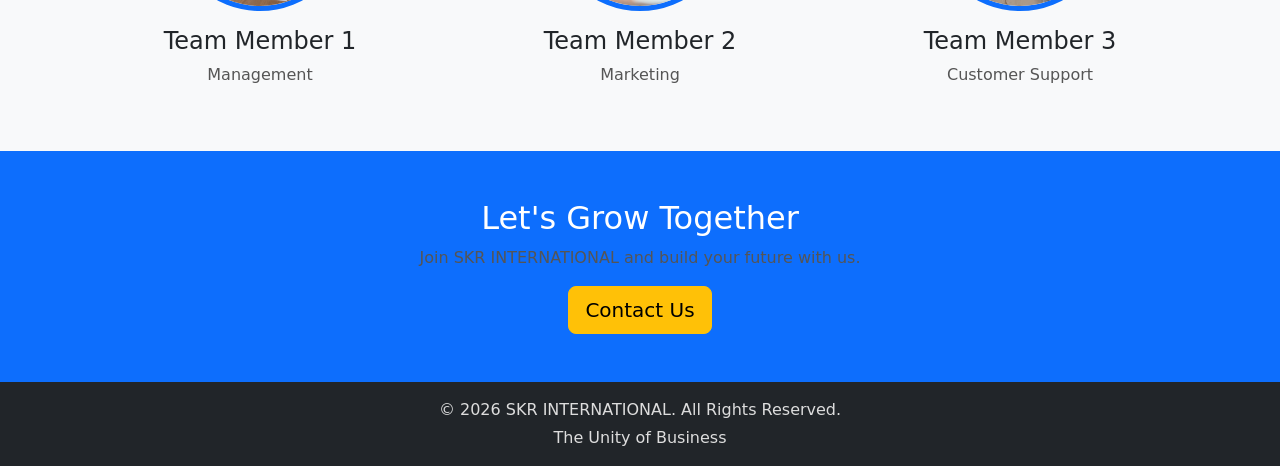
==== commit 13d96156: "Add Font Awesome stylesheet link to about.html" ====
--- a/about.html
+++ b/about.html
@@ -6,7 +6,7 @@
 <meta name="viewport" content="width=device-width, initial-scale=1.0">
 
 <title>About Us | SKR INTERNATIONAL</title>
-
+<link rel="stylesheet" href="https://cdnjs.cloudflare.com/ajax/libs/font-awesome/6.5.2/css/all.min.css">
 <link rel="stylesheet" href="style.css">
 <link href="https://cdn.jsdelivr.net/npm/bootstrap@5.3.7/dist/css/bootstrap.min.css" rel="stylesheet">
 
